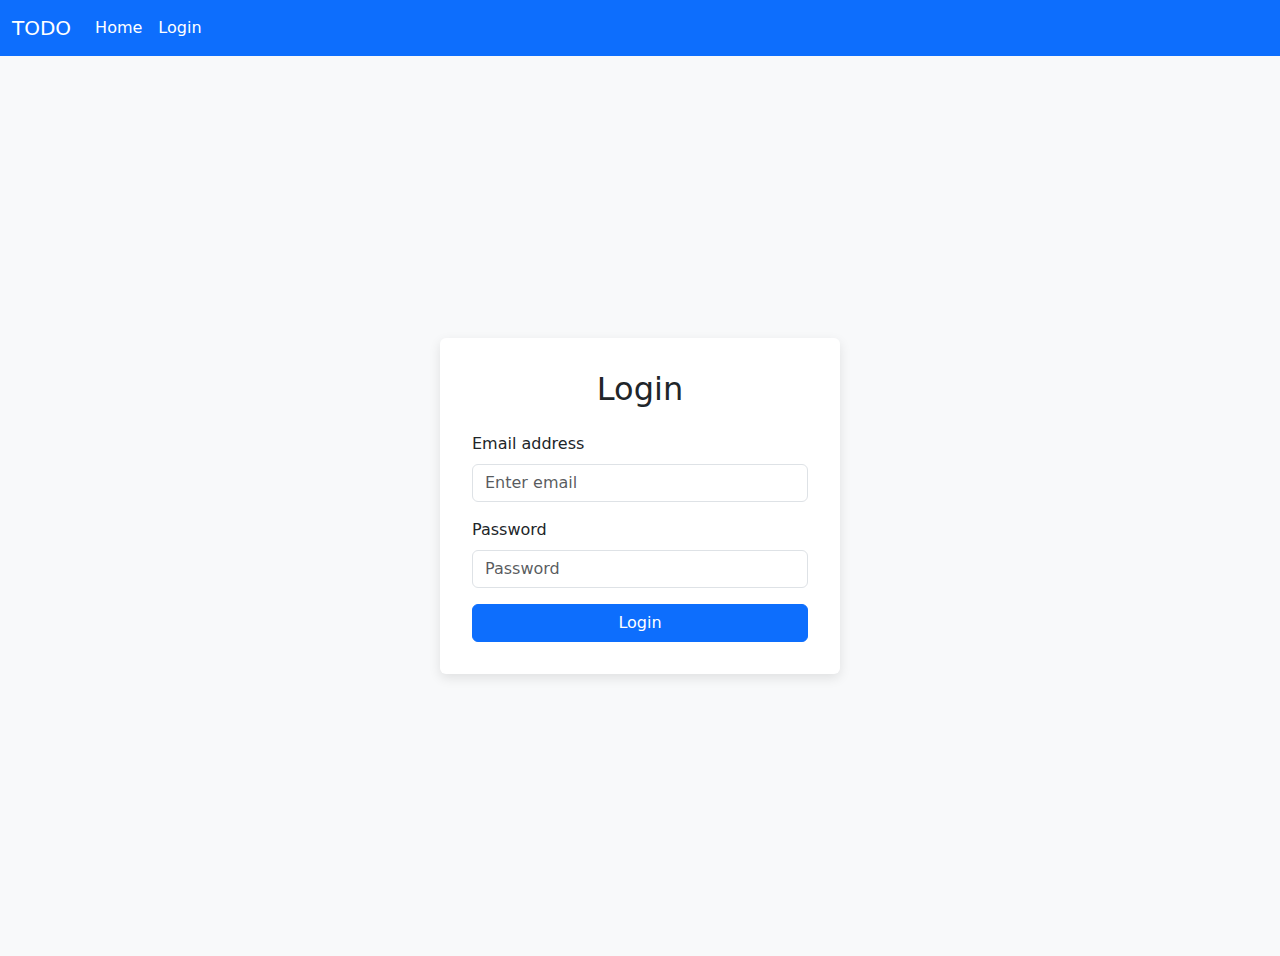
==== login.html @ 0ff6ef6d "Initial Commit" ====
<!DOCTYPE html>
<html lang="en">
  <head>
    <meta charset="UTF-8" />
    <meta
      name="viewport"
      content="width=device-width, initial-scale=1, shrink-to-fit=no"
    />
    <title>Login Page</title>
    <link
      href="https://cdn.jsdelivr.net/npm/bootstrap@5.3.3/dist/css/bootstrap.min.css"
      rel="stylesheet"
    />
    <style>
      body,
      html {
        height: 100%;
      }

      .login-container {
        height: 100%;
        display: flex;
        align-items: center;
        justify-content: center;
      }

      .login-card {
        padding: 2rem;
        width: 100%;
        max-width: 400px;
        box-shadow: 0px 4px 12px rgba(0, 0, 0, 0.1);
      }

      .login-card h2 {
        margin-bottom: 1.5rem;
      }
    </style>
  </head>
  <body>
    <nav class="navbar navbar-expand-lg bg-primary">
      <div class="container-fluid">
        <a class="navbar-brand text-white" href="./index.html">TODO</a>
        <button
          class="navbar-toggler"
          type="button"
          data-bs-toggle="collapse"
          data-bs-target="#navbarNav"
          aria-controls="navbarNav"
          aria-expanded="false"
          aria-label="Toggle navigation"
        >
          <span class="navbar-toggler-icon"></span>
        </button>
        <div class="collapse navbar-collapse" id="navbarNav">
          <ul class="navbar-nav">
            <li class="nav-item">
              <a
                class="nav-link active text-white"
                aria-current="page"
                href="./index.html"
                >Home</a
              >
            </li>
            <li class="nav-item">
              <a class="nav-link text-white" href="./login.html">Login</a>
            </li>
          </ul>
        </div>
      </div>
    </nav>
    <div class="container-fluid login-container bg-light">
      <div class="login-card bg-white rounded">
        <h2 class="text-center">Login</h2>
        <form id="login-form">
          <div class="mb-3">
            <label for="email" class="form-label">Email address</label>
            <input
              type="text"
              class="form-control"
              id="email"
              aria-describedby="emailHelp"
              placeholder="Enter email"
              required
            />
          </div>
          <div class="mb-3">
            <label for="password" class="form-label">Password</label>
            <input
              type="password"
              class="form-control"
              id="password"
              placeholder="Password"
              required
            />
          </div>
          <div class="mb-3">
            <p id="invalid-message" class="text-danger text-center d-none">
              Invalid Username or Password
            </p>
          </div>
          <div class="d-grid">
            <button type="submit" class="btn btn-primary btn-block">
              Login
            </button>
          </div>
        </form>
      </div>
    </div>

    <script src="https://cdn.jsdelivr.net/npm/bootstrap@5.3.3/dist/js/bootstrap.bundle.min.js"></script>
    <script src="./script.js"></script>
  </body>
</html>
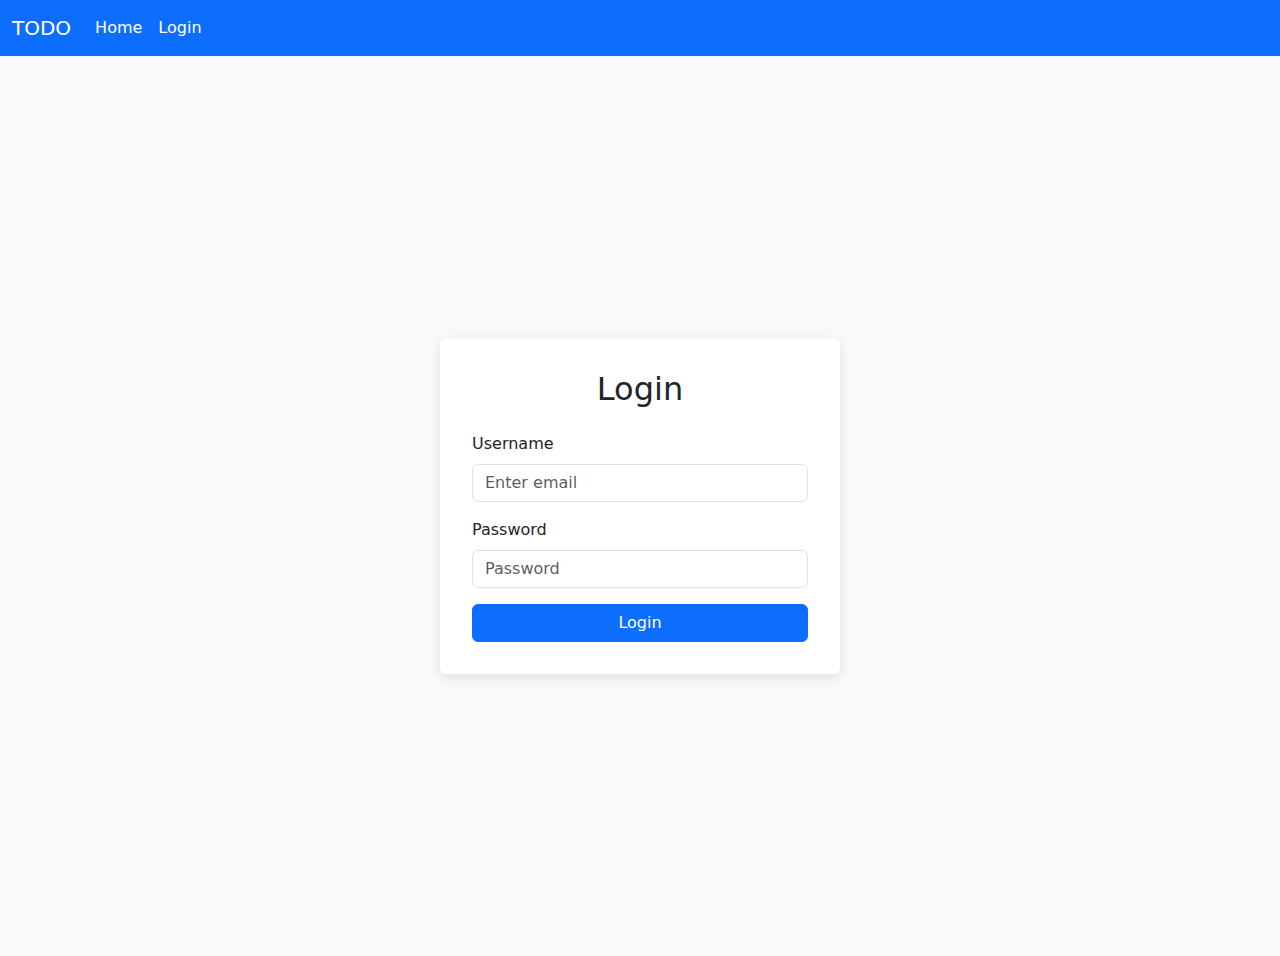
==== commit bc4bf037: "input label change" ====
--- a/login.html
+++ b/login.html
@@ -73,7 +73,7 @@
         <h2 class="text-center">Login</h2>
         <form id="login-form">
           <div class="mb-3">
-            <label for="email" class="form-label">Email address</label>
+            <label for="email" class="form-label">Username</label>
             <input
               type="text"
               class="form-control"
